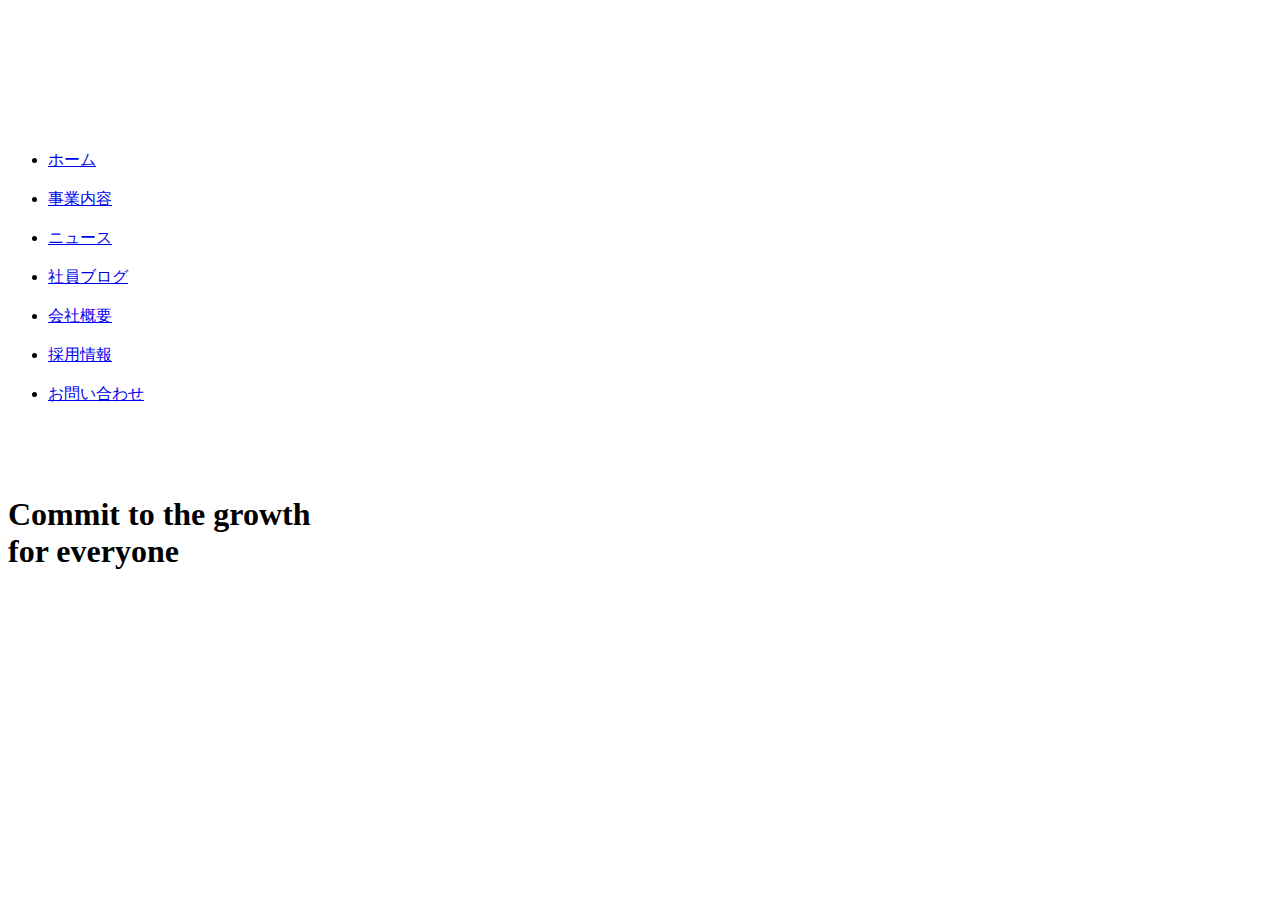
==== html/index.html @ 8442625b "first commit" ====
<!DOCTYPE html>
<html lang="ja">
<head>
  <meta charset="UTF-8">
  <meta http-equiv="X-UA-Compatible" content="IE=edge">
  <meta name="viewport" content="width=device-width, initial-scale=1.0">
  <link rel="stylesheet" href="css/style.css" />
  <link rel="stylesheet" href="css/style.css" />
  <script src="js/main.js"></script>
  <title> index.html</title>

</head>
<body>
  <main>

  <header>
<h1 class="header-logo">
  <a href="index.html">
    <img src="img/logo.png" width="200px" height="auto" alt="">
  </a>
</h1>
    <nav class="header-nav">
        <ul class="header-nav-list">
            <li class="header-nav-item"><a href="index.html">ホーム</a></li>
            <li class="header-nav-item"><a href="service.html">事業内容</a></li>
            <li class="header-nav-item"><a href="news.html">ニュース</a></li>
            <li class="header-nav-item"><a href="blog.html">社員ブログ</a></li>
            <li class="header-nav-item"><a href="company.html">会社概要</a></li>
            <li class="header-nav-item"><a href="recruit.html">採用情報</a></li>
            <li class="header-nav-item"><a href="contact.html">お問い合わせ</a></li>
          </ul>
      </nav>
</header>

<div class="firstview">
  <div class="firstview__eyecatch"><img src="img/mv.jpg" alt=""></div>
  <div class="firstview__content">
    <h1 class="firstview__content-eyecatch">
      Commit to the <span class="change__clr">growth</span><br>for everyone
    </h1>












  </main>

</body>
</html>
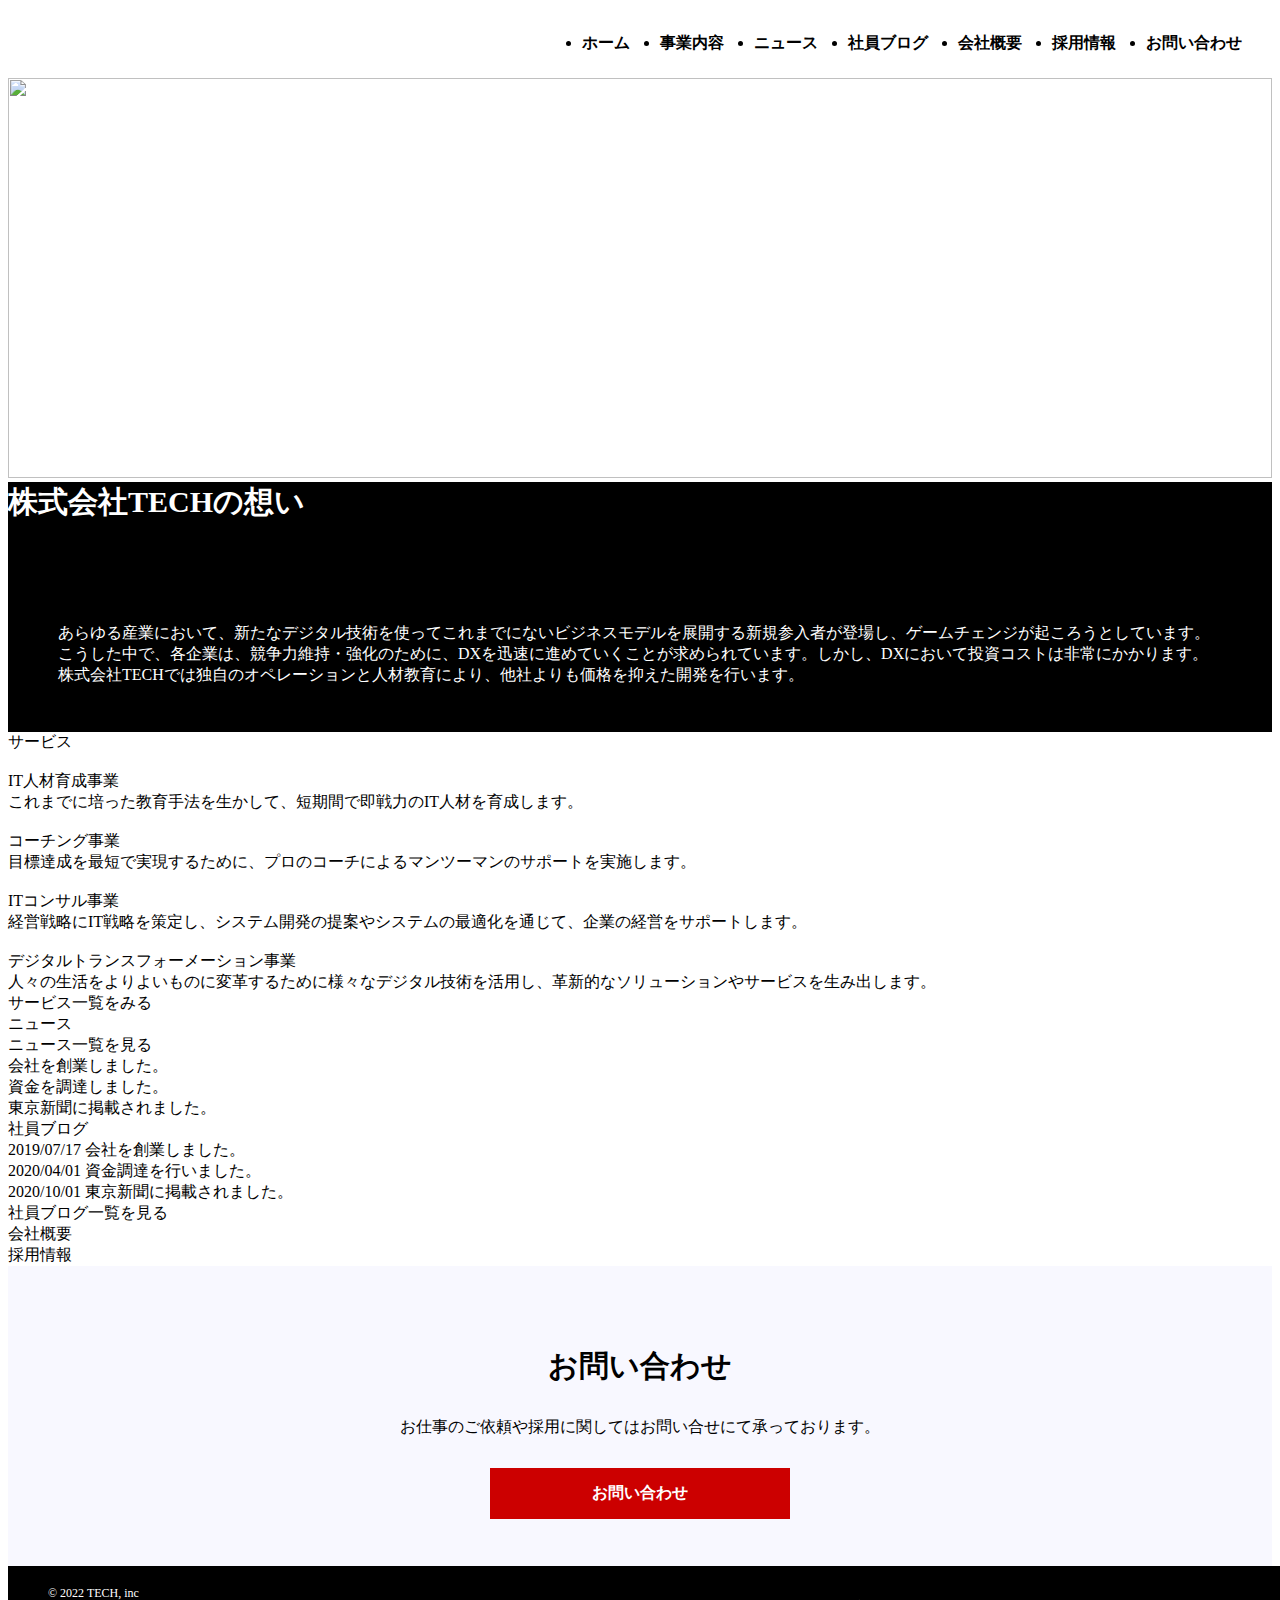
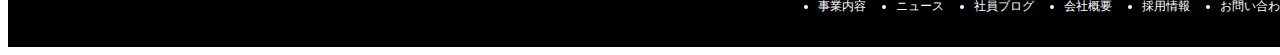
==== commit 3e83e550: "first commit" ====
--- a/html/index.html
+++ b/html/index.html
@@ -4,53 +4,144 @@
   <meta charset="UTF-8">
   <meta http-equiv="X-UA-Compatible" content="IE=edge">
   <meta name="viewport" content="width=device-width, initial-scale=1.0">
-  <link rel="stylesheet" href="css/style.css" />
-  <link rel="stylesheet" href="css/style.css" />
+  <link rel="stylesheet" href="../CSS/index.css" />
+  <link rel="stylesheet" href="../CSS/reset.css" />
   <script src="js/main.js"></script>
   <title> index.html</title>
 
 </head>
 <body>
-  <main>
 
-  <header>
-<h1 class="header-logo">
-  <a href="index.html">
-    <img src="img/logo.png" width="200px" height="auto" alt="">
-  </a>
-</h1>
-    <nav class="header-nav">
-        <ul class="header-nav-list">
-            <li class="header-nav-item"><a href="index.html">ホーム</a></li>
-            <li class="header-nav-item"><a href="service.html">事業内容</a></li>
-            <li class="header-nav-item"><a href="news.html">ニュース</a></li>
-            <li class="header-nav-item"><a href="blog.html">社員ブログ</a></li>
-            <li class="header-nav-item"><a href="company.html">会社概要</a></li>
-            <li class="header-nav-item"><a href="recruit.html">採用情報</a></li>
-            <li class="header-nav-item"><a href="contact.html">お問い合わせ</a></li>
-          </ul>
-      </nav>
-</header>
 
-<div class="firstview">
-  <div class="firstview__eyecatch"><img src="img/mv.jpg" alt=""></div>
-  <div class="firstview__content">
-    <h1 class="firstview__content-eyecatch">
-      Commit to the <span class="change__clr">growth</span><br>for everyone
-    </h1>
+  <header class="header">
+    <div class="header-logo">
+      <a href="index.html">
+        <img src="../img/logo.png" width="70px" height="auto" alt="">
+      </a>
+    </div>
+    <nav class="header-nav">
+      <ul class="header-nav-list">
+        <li class="header-nav-item"><a href="index.html">ホーム</a></li>
+        <li class="header-nav-item"><a href="service.html">事業内容</a></li>
+        <li class="header-nav-item"><a href="news.html">ニュース</a></li>
+        <li class="header-nav-item"><a href="blog.html">社員ブログ</a></li>
+        <li class="header-nav-item"><a href="company.html">会社概要</a></li>
+        <li class="header-nav-item"><a href="recruit.html">採用情報</a></li>
+        <li class="header-nav-item"><a href="contact.html">お問い合わせ</a></li>
+      </ul>
+    </nav>
+  </header>
+<main>
+
+  <div class="firstview">
+    <div class="firstview__eyecatch"><img src="../img/mv.png" alt=""></div>
+    <div class="firstview__content">
+      <h1 class="firstview__content-eyecatch">最新のテクノロジーで社会課題を解決する</h1>
+      <p class="firstview__content-sub-copy">Solving social issues with the latest technology</p>
+    </div>
+  </div>
 
 
 
 
+  <div class="message">
+    <div class="message__content">
+      <div class="message__title">株式会社TECHの想い</div>
+        <div class="message__text">あらゆる産業において、新たなデジタル技術を使ってこれまでにないビジネスモデルを展開する新規参入者が登場し、ゲームチェンジが起ころうとしています。こうした中で、各企業は、競争力維持・強化のために、DXを迅速に進めていくことが求められています。しかし、DXにおいて投資コストは非常にかかります。株式会社TECHでは独自のオペレーションと人材教育により、他社よりも価格を抑えた開発を行います。
+        </div>
+    </div>
+  </div>
+
+
+  <div class="service">サービス</div>
+  <div class="container">
+    <div class="card1">
+      <img src="../img/service1.png" alt="">
+      <div class="service__title1">IT人材育成事業</div>
+      <div class="service__content">
+      これまでに培った教育手法を生かして、短期間で即戦力のIT人材を育成します。
+      </div>
+    </div>
+    <div class="card2">
+      <img src="../img/service2.png" alt="">
+      <div class="service__title1">コーチング事業</div>
+      <div class="service__content">
+      目標達成を最短で実現するために、プロのコーチによるマンツーマンのサポートを実施します。
+      </div>
+    </div>
+    <div class="card3">
+      <img src="../img/service3.png" alt="">
+      <div class="service__title1">ITコンサル事業</div>
+      <div class="service__content">
+      経営戦略にIT戦略を策定し、システム開発の提案やシステムの最適化を通じて、企業の経営をサポートします。
+      </div>
+    </div>
+    <div class="card4">
+      <img src="../img/service4.png" alt="">
+      <div class="service__title1">デジタルトランスフォーメーション事業</div>
+      <div class="service__content">
+      人々の生活をよりよいものに変革するために様々なデジタル技術を活用し、革新的なソリューションやサービスを生み出します。
+      </div>
+    </div>
+    <div class="service__link" alt="">サービス一覧をみる</div>
+  </div>
+
+
+  <div class="news__content">
+    <div class="news__title">ニュース</div>
+    <div class="news__link_btn" alt="">ニュース一覧を見る</div>
+    <div class="news__link1" alt="">会社を創業しました。</div>
+    <div class="news__link2" alt="">資金を調達しました。</div>
+    <div class="news__link3" alt="">東京新聞に掲載されました。</div>
+  </div>
+
+  <div class="blog__content">
+    <div class="blog__title">社員ブログ</div>
+    <div class="blog__link1" alt="">2019/07/17 会社を創業しました。</div>
+    <div class="blog__link2" alt="">2020/04/01 資金調達を行いました。</div>
+    <div class="blog__link3" alt="">2020/10/01 東京新聞に掲載されました。</div>
+    <div class="blog__link_btn" alt="">社員ブログ一覧を見る</div>
+  </div>
+
+
+
+  <div class="company__link" alt="">会社概要</div>
+  <div class="company__link" alt="">採用情報</div>
 
 
 
 
+<div id="contact">
+  <div class="contact__content">
+    <h2 class="contact__ttl">お問い合わせ</h2>
+    <p class="contact__message">お仕事のご依頼や採用に関してはお問い合せにて承っております。</p>
+    <a class="contact__btn" href="#">お問い合わせ</a>
+  </div>
+</div>
 
 
 
 
-  </main>
+</main>
+  <footer class="footer">
+    <div class="footer-inner">
+      <div class="footer-ttl">
+        <a href="index.html">
+          &copy; 2022 TECH, inc
+        </a>
+      </div>
+      <div class="footer-ttl">
+        <ul class="footer-nav-list">
+          <li class="footer-nav-item"><a href="service.html">事業内容</a></li>
+          <li class="footer-nav-item"><a href="news.html">ニュース</a></li>
+          <li class="footer-nav-item"><a href="blog.html">社員ブログ</a></li>
+          <li class="footer-nav-item"><a href="company.html">会社概要</a></li>
+          <li class="footer-nav-item"><a href="recruit.html">採用情報</a></li>
+          <li class="footer-nav-item"><a href="contact.html">お問い合わせ</a></li>
+        </ul>
+      </div>
+    </div>
+  </footer>
 
 </body>
 </html>--- a/CSS/index.css
+++ b/CSS/index.css
@@ -0,0 +1,168 @@
+/*-------index CSS-------------- */
+
+a {
+  text-decoration: none;
+  color: inherit;
+}
+
+.header {
+  display: flex;
+  justify-content: space-between;
+  align-items: center;
+  height: 70px;
+  padding: 0 30px;
+  background-color: #fff;
+  color: #000;
+}
+
+.header-ttl {
+  font-size: 24px;
+  width: 80px;
+}
+
+.header-nav-list {
+  display: flex;
+  font-weight: bold;
+}
+
+.header-nav-item:not(:last-child) {
+  margin-right: 30px;
+}
+/*------------------------------------ */
+
+/*--------------------- firstview--------------------- */
+
+.firstview {
+  position: relative;
+}
+
+.firstview__eyecatch > img {
+  width: 100%;
+  height: 400px;
+  object-fit: cover;
+}
+
+.firstview__content-eyecatch {
+  color: #fff;
+  font-size: 50px;
+  padding: 30, auto;
+  margin: 0, auto;
+}
+
+.firstview__content {
+  position: absolute;
+  top: 200px;
+  left: 10%;
+}
+
+.firstview__content-sub-copy {
+  color: #fff;
+  font-weight: bold;
+  text-align: center;
+  font-size: 20px;
+  padding: 20px 20px;
+}
+
+/*-----------message------------------------- */
+
+.message {
+  width: 100%;
+  height: 250px;
+  background-color: #000;
+  color: #fff;
+  padding: 50px, 50px;
+}
+
+.message__title {
+  font-size: 30px;
+  font-weight: bold;
+  padding: 100px, 100px;
+  margin: 30px, 30px, 30px;
+}
+
+.message__content {
+  margin: 50px, 50px;
+  padding: 50px, 50px;
+}
+
+.message__text {
+  margin: 50px, 50px;
+  padding: 100px 50px 100px 50px;
+}
+
+/*------------------------------------ */
+
+/*------------------------------------ */
+
+/*---------------contact----------------- */
+
+.contact__content {
+  display: block;
+  width: 100%;
+  height: 300px;
+  background-color: #f8f8ff;
+}
+
+.contact__ttl {
+  display: block;
+  text-align: center;
+  padding: 80px 50px 0px 50px;
+  margin: 0 auto;
+  margin-bottom: 30px;
+  font-size: 30px;
+}
+
+.contact__message {
+  display: block;
+  text-align: center;
+  padding: 25px, 50px;
+  margin: 0 auto;
+  margin-bottom: 30px;
+}
+
+.contact__btn {
+  display: block;
+  width: 200px;
+  text-decoration: none;
+  text-align: center;
+  background-color: #cc0000;
+  color: #fff;
+  font-weight: bold;
+  padding: 15px 50px;
+  margin: 0 auto;
+}
+
+/*---------------footer----------------- */
+a {
+  text-decoration: none;
+  color: inherit;
+}
+.footer {
+  width: 100%;
+  background-color: #000;
+  color: #fff;
+  padding: 20px 20px;
+  text-align: center;
+}
+.footer-inner {
+  display: flex;
+  justify-content: space-between;
+  padding: 0 20px;
+}
+.footer-ttl {
+  font-size: 12px;
+  text-align: center;
+}
+
+.footer-nav-list {
+  display: flex;
+  width: 100%;
+  justify-content: center;
+  padding: 20px, 20px;
+  font-size: 12px;
+}
+
+.footer-nav-item:not(:last-child) {
+  margin-right: 30px;
+}
+/*------------------------------------ */
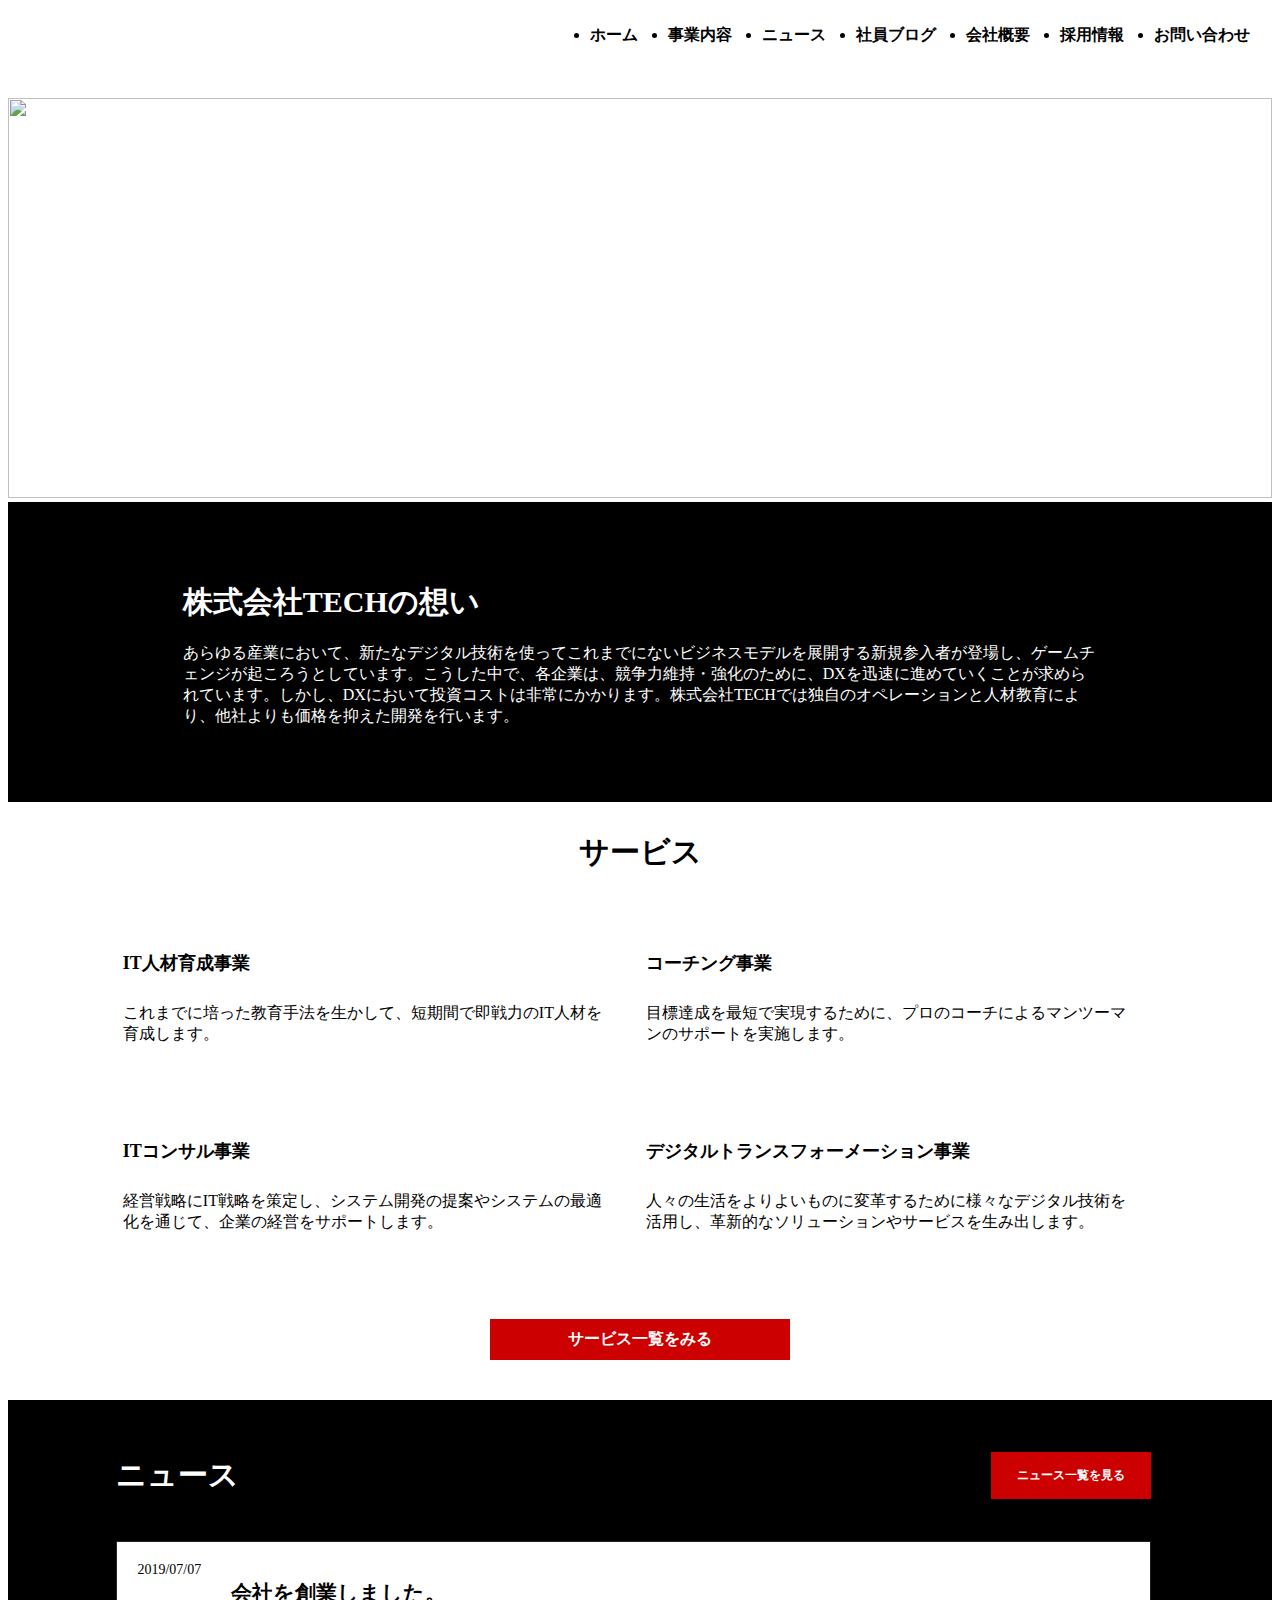
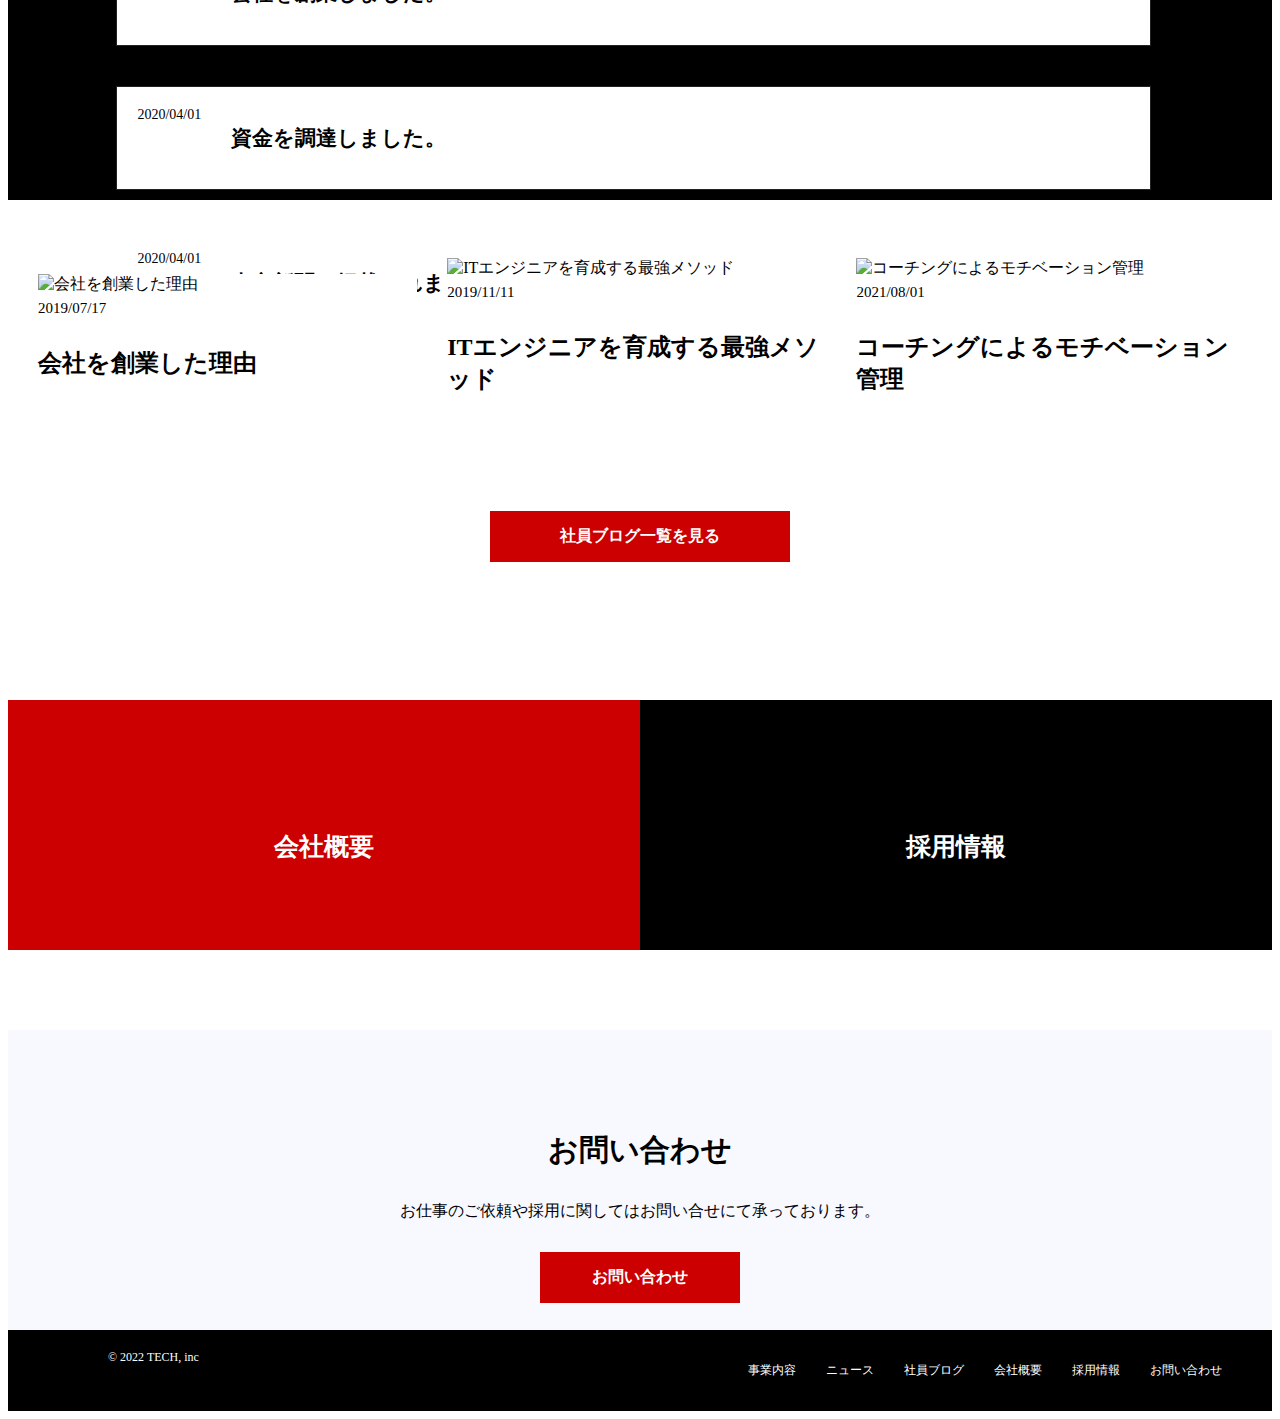
==== commit 4fea0ac0: "firstcommit" ====
--- a/html/index.html
+++ b/html/index.html
@@ -2,7 +2,6 @@
 <html lang="ja">
 <head>
   <meta charset="UTF-8">
-  <meta http-equiv="X-UA-Compatible" content="IE=edge">
   <meta name="viewport" content="width=device-width, initial-scale=1.0">
   <link rel="stylesheet" href="../CSS/index.css" />
   <link rel="stylesheet" href="../CSS/reset.css" />
@@ -30,6 +29,23 @@
         <li class="header-nav-item"><a href="contact.html">お問い合わせ</a></li>
       </ul>
     </nav>
+    <div class="menu" id="menu">
+      <span class="menu__line--top"></span>
+      <span class="menu__line--middle"></span>
+      <span class="menu__line--bottom"></span>
+    </div>
+    <nav class="drawer_nav" id="drawer_nav">
+      <ul>
+        <li class="drawer_nav_item"><a href="index.html">ホーム</a></li>
+        <li class="drawer_nav_item"><a href="service.html">事業内容</a></li>
+        <li class="drawer_nav_item"><a href="news.html">ニュース</a></li>
+        <li class="drawer_nav_item"><a href="blog.html">社員ブログ</a></li>
+        <li class="drawer_nav_item"><a href="company.html">会社概要</a></li>
+        <li class="drawer_nav_item"><a href="recruit.html">採用情報</a></li>
+        <li class="drawer_nav_item"><a href="recruit.html">採用情報</a></li>
+        <li class="drawer_nav_item"><a href="contact.html">お問い合わせ</a></li>
+      </ul>
+    </nav>
   </header>
 <main>
 
@@ -45,88 +61,153 @@
 
 
   <div class="message">
-    <div class="message__content">
-      <div class="message__title">株式会社TECHの想い</div>
-        <div class="message__text">あらゆる産業において、新たなデジタル技術を使ってこれまでにないビジネスモデルを展開する新規参入者が登場し、ゲームチェンジが起ころうとしています。こうした中で、各企業は、競争力維持・強化のために、DXを迅速に進めていくことが求められています。しかし、DXにおいて投資コストは非常にかかります。株式会社TECHでは独自のオペレーションと人材教育により、他社よりも価格を抑えた開発を行います。
-        </div>
-    </div>
-  </div>
-
-
-  <div class="service">サービス</div>
-  <div class="container">
-    <div class="card1">
-      <img src="../img/service1.png" alt="">
-      <div class="service__title1">IT人材育成事業</div>
-      <div class="service__content">
-      これまでに培った教育手法を生かして、短期間で即戦力のIT人材を育成します。
-      </div>
-    </div>
-    <div class="card2">
-      <img src="../img/service2.png" alt="">
-      <div class="service__title1">コーチング事業</div>
-      <div class="service__content">
-      目標達成を最短で実現するために、プロのコーチによるマンツーマンのサポートを実施します。
-      </div>
-    </div>
-    <div class="card3">
-      <img src="../img/service3.png" alt="">
-      <div class="service__title1">ITコンサル事業</div>
-      <div class="service__content">
-      経営戦略にIT戦略を策定し、システム開発の提案やシステムの最適化を通じて、企業の経営をサポートします。
-      </div>
-    </div>
-    <div class="card4">
-      <img src="../img/service4.png" alt="">
-      <div class="service__title1">デジタルトランスフォーメーション事業</div>
-      <div class="service__content">
-      人々の生活をよりよいものに変革するために様々なデジタル技術を活用し、革新的なソリューションやサービスを生み出します。
-      </div>
-    </div>
-    <div class="service__link" alt="">サービス一覧をみる</div>
-  </div>
-
-
-  <div class="news__content">
-    <div class="news__title">ニュース</div>
-    <div class="news__link_btn" alt="">ニュース一覧を見る</div>
-    <div class="news__link1" alt="">会社を創業しました。</div>
-    <div class="news__link2" alt="">資金を調達しました。</div>
-    <div class="news__link3" alt="">東京新聞に掲載されました。</div>
-  </div>
-
-  <div class="blog__content">
-    <div class="blog__title">社員ブログ</div>
-    <div class="blog__link1" alt="">2019/07/17 会社を創業しました。</div>
-    <div class="blog__link2" alt="">2020/04/01 資金調達を行いました。</div>
-    <div class="blog__link3" alt="">2020/10/01 東京新聞に掲載されました。</div>
-    <div class="blog__link_btn" alt="">社員ブログ一覧を見る</div>
-  </div>
-
-
-
-  <div class="company__link" alt="">会社概要</div>
-  <div class="company__link" alt="">採用情報</div>
-
-
-
-
-<div id="contact">
-  <div class="contact__content">
-    <h2 class="contact__ttl">お問い合わせ</h2>
-    <p class="contact__message">お仕事のご依頼や採用に関してはお問い合せにて承っております。</p>
-    <a class="contact__btn" href="#">お問い合わせ</a>
-  </div>
-</div>
-
-
-
-
+    <div class="message_content">
+      <h2 class="message_ttl">株式会社TECHの想い</h2>
+        <p class="message_text">あらゆる産業において、新たなデジタル技術を使ってこれまでにないビジネスモデルを展開する新規参入者が登場し、ゲームチェンジが起ころうとしています。こうした中で、各企業は、競争力維持・強化のために、DXを迅速に進めていくことが求められています。しかし、DXにおいて投資コストは非常にかかります。株式会社TECHでは独自のオペレーションと人材教育により、他社よりも価格を抑えた開発を行います。
+        </p>
+    </div>
+  </div>
+
+
+    <div class="top_service wrap ptb-m">
+      <h2 class="top_service_ttl  ttl">サービス</h2>
+      <div class="top_service_inner">
+        <div class="service_content_wrap">
+          <section class="service_content">
+            <img src="../img/service1.png" alt="">
+            <div class="service_detail">
+              <h3 class="service_item_ttl">IT人材育成事業</h3>
+              <p class="service_text">これまでに培った教育手法を生かして、短期間で即戦力のIT人材を育成します。</p>
+            </div>
+          </section>
+          <section class="service_content">
+            <img src="../img/service2.png" alt="">
+            <div class="service_detail">
+              <h3 class="service_item_ttl">コーチング事業</h3>
+              <p class="service_text">目標達成を最短で実現するために、プロのコーチによるマンツーマンのサポートを実施します。</p>
+            </div>
+          </section>
+          <section class="service_content">
+            <img src="../img/service3.png" alt="">
+            <div class="service_detail">
+              <h3 class="service_item_ttl">ITコンサル事業</h3>
+              <p class="service_text">経営戦略にIT戦略を策定し、システム開発の提案やシステムの最適化を通じて、企業の経営をサポートします。</p>
+            </div>
+          </section>
+          <section class="service_content">
+            <img src="../img/service4.png" alt="">
+            <div class="service_detail">
+              <h3 class="service_item_ttl">デジタルトランスフォーメーション事業</h3>
+              <p class="service_text">人々の生活をよりよいものに変革するために様々なデジタル技術を活用し、革新的なソリューションやサービスを生み出します。</p>
+            </div>
+          </section>
+      </div>
+    </div>
+        <div class="service_link_btn" alt="">サービス一覧をみる</div>
+    </div>
+
+
+
+
+
+  <div class="top_news_content">
+    <div class="top_news_inner_wrap">
+      <div class="top_news_head">
+        <h2 class="top_news_head_ttl">ニュース</h2>
+        <a href="news.html" class="top_news_head_btn">ニュース一覧を見る</a>
+      </div>
+      <article class="news_item">
+        <a href="#" class="news_link">
+          <span class="news_date">2019/07/07</span>
+          <h2 class="news_ttl">会社を創業しました。</h2>
+        </a>
+      </article>
+      <article class="news_item">
+        <a href="#" class="news_link">
+          <span class="news_date">2020/04/01</span>
+          <h2 class="news_ttl">資金を調達しました。</h2>
+        </a>
+      </article>
+      <article class="news_item">
+        <a href="#" class="news_link">
+          <span class="news_date">2020/04/01</span>
+          <h2 class="news_ttl">東京新聞に掲載されました。</h2>
+        </a>
+      </article>
+    </div>
+  </div>
+
+
+
+
+
+  <div id="blog">
+    <div class="blog_list">
+      <article class="blog_item">
+        <a class="blog-wrap__item" href="">
+          <img src="../img/blog.png" alt="会社を創業した理由">
+        </a>
+        <p class="blog_date">2019/07/17</p>
+        <h2 class="blog_ttl">
+          <a href="#">会社を創業した理由</a>
+        </h2>
+      </article>
+
+      <article class="blog_item">
+        <a class="blog-wrap__item" href="">
+          <img src="../img/blog.png" alt="ITエンジニアを育成する最強メソッド">
+        </a>
+        <p class="blog_date">2019/11/11</p>
+        <h2 class="blog_ttl">
+          <a href="#">ITエンジニアを育成する最強メソッド</a>
+        </h2>
+      </article>
+
+      <article class="blog_item">
+        <a class="blog-wrap__item" href="">
+          <img src="../img/blog.png" alt="コーチングによるモチベーション管理">
+        </a>
+        <p class="blog_date">2021/08/01</p>
+        <h2 class="blog_ttl">
+          <a href="#">コーチングによるモチベーション管理</a>
+        </h2>
+      </article>
+      <a class="blog_link__btn" href="#">社員ブログ一覧を見る</a>
+      </div>
+    </div>
+
+
+  <div id="recruit">
+    <div class="flex__item">
+      <a class="recruit__item recruit__item--first" href="">
+        <h2 class="company__item-ttl">会社概要</h2>
+      </a>
+      <a class="recruit__item recruit__item--second" href="">
+        <h2 class="recruit__item-ttl">採用情報</h2>
+      </a>
+    </div>
+  </div>
 </main>
+
+
+
+
+
+  <div id="contact">
+    <div class="contact__content">
+      <h2 class="contact__ttl">お問い合わせ</h2>
+      <p class="contact__message">お仕事のご依頼や採用に関してはお問い合せにて承っております。</p>
+      <a class="contact__btn" href="#">お問い合わせ</a>
+    </div>
+  </div>
+
+
+
+
   <footer class="footer">
     <div class="footer-inner">
       <div class="footer-ttl">
-        <a href="index.html">
+        <a class="copy" href="index.html">
           &copy; 2022 TECH, inc
         </a>
       </div>
@@ -144,4 +225,5 @@
   </footer>
 
 </body>
-</html>+</html>
+
--- a/CSS/index.css
+++ b/CSS/index.css
@@ -1,34 +1,68 @@
 /*-------index CSS-------------- */
+* {
+  box-sizing: border-box;
+}
 
 a {
   text-decoration: none;
-  color: inherit;
-}
+  color: #000;
+}
+
+.drawer_nav {
+  display: none;
+}
+
+.menu {
+  display: none;
+}
+
+/*------------header------------ */
 
 .header {
   display: flex;
   justify-content: space-between;
   align-items: center;
+  width: 100%;
   height: 70px;
-  padding: 0 30px;
+  padding: 0, 30px;
   background-color: #fff;
   color: #000;
-}
-
+  position: fixed; /* ウィンドウを基準に画面に固定 */
+  top: 0; /* 上下の固定位置を上から0pxにする */
+  left: 0; /* 左右の固定位置を左から0pxにする */
+  z-index: 10;
+}
+
+main {
+  padding-top: 90px; /* ヘッダーの後ろに要素が隠れないようにするため */
+}
+.header-logo {
+  padding: 20px 30px;
+}
 .header-ttl {
   font-size: 24px;
   width: 80px;
 }
 
+.header_nav {
+  display: block;
+}
+
 .header-nav-list {
   display: flex;
-  font-weight: bold;
+  justify-content: space-between;
+  padding-right: 30px;
+  font-weight: bold;
+  z-index: 10;
 }
 
 .header-nav-item:not(:last-child) {
   margin-right: 30px;
 }
-/*------------------------------------ */
+^ .flex__item {
+  display: flex;
+  justify-content: space-between;
+}
 
 /*--------------------- firstview--------------------- */
 
@@ -45,7 +79,7 @@
 .firstview__content-eyecatch {
   color: #fff;
   font-size: 50px;
-  padding: 30, auto;
+  padding: 20, auto;
   margin: 0, auto;
 }
 
@@ -66,33 +100,263 @@
 /*-----------message------------------------- */
 
 .message {
-  width: 100%;
+  height: 300px;
+  background-color: #000;
+  color: #fff;
+  padding: 80px, 0px;
+  margin: 80px, 0;
+}
+
+.message_content {
+  display: block;
+  width: 85%;
+  margin: 0 auto;
+  padding: 80px;
+}
+
+.message_ttl {
+  font-size: 30px;
+  font-weight: bold;
+  margin: 0;
+  padding: 0;
+}
+
+.message_text {
+  margin-top: 20px;
+}
+
+/*--------------service------------------ */
+
+.top_service wrap ptb-m {
+  width: 85%;
+  margin: 0 auto;
+  padding: 80px 0;
+  display: block;
+  align-items: center;
+}
+.top_service_ttl {
+  text-align: center;
+  font-size: 30px;
+  font-weight: bold;
+  padding: 10px;
+  margin: 20px;
+}
+
+.top_service_inner {
+  width: 85%;
+  margin: 0 auto;
+  align-items: center;
+}
+
+.service_content_wrap {
+  display: flex;
+  flex-wrap: wrap;
+  align-items: center;
+}
+
+.service_content {
+  display: flex;
+  flex-wrap: wrap;
+  align-items: center;
+  width: 45%;
+  height: auto;
+  margin: 0 auto;
+  margin: 20px 20px;
+}
+
+.service_content_wrap img {
+  width: 100%;
+}
+
+.service_detail {
+  display: inline-block;
+  margin-top: 10px;
+}
+
+.service_item_ttl {
+  font-size: 18px;
+  font-weight: bold;
+  padding: 10px, 0;
+}
+
+.service_text {
+  padding: 10px 0;
+}
+
+.service_link_btn {
+  display: block;
+  width: 300px;
+  text-align: center;
+  font-weight: bold;
+  margin: 0 auto;
+  padding: 10px;
+  background-color: #cc0000;
+  color: #fff;
+  margin-top: 40px;
+  margin-bottom: 40px;
+}
+
+/*--------------news------------------ */
+
+.top_news_content {
+  display: block;
+  text-decoration: none;
+  background-color: #000;
+  padding: 30px 0 30px;
+  width: 100%;
+  height: 400px;
+}
+
+.top_news_inner_wrap {
+  width: 85%;
+  margin: 0, auto;
+  margin-left: 7%;
+}
+
+.top_news_head {
+  display: flex;
+  justify-content: space-between;
+  align-items: center;
+}
+
+.top_news_head_ttl {
+  font-size: 30px;
+  font-weight: bold;
+  color: #fff;
+  margin-left: 20px;
+}
+
+.top_news_head_btn {
+  width: 160px;
+  text-align: center;
+  background-color: #cc0000;
+  color: #fff;
+  font-weight: bold;
+  font-size: 12px;
+  padding: 15px;
+  margin-right: 20px;
+}
+
+.news_link {
+  display: flex;
+  border: 1px solid #222;
+  padding: 20px;
+  font-size: 14px;
+  background: #fff;
+}
+
+.news_item {
+  display: block;
+  padding: 20px;
+  margin: 0, auto;
+}
+.news_date {
+  margin-right: 30px;
+}
+.news_ttl {
+  display: block;
+  font-weight: bold;
+}
+
+/*-------------blog list------------------ */
+
+.blog_list {
+  display: flex;
+  flex-wrap: wrap;
+  align-items: center;
+  padding: 20px 0;
+  background-color: #fff;
+  height: 400px;
+}
+
+.blog_item {
+  width: 30%;
+  margin-top: 20px;
+  margin-left: 30px;
+  background: #fff;
+}
+
+.blog-wrap__item img {
+  width: 100%;
+  height: auto;
+}
+
+.blog_date {
+  font-size: 15px;
+  margin-top: 5px;
+  display: block;
+}
+
+.blog_ttl {
+  padding: 10px 0;
+  margin-left: 0;
+}
+
+.blog_link__btn {
+  display: block;
+  width: 300px;
+  text-align: center;
+  font-weight: bold;
+  background-color: #cc0000;
+  color: #fff;
+  padding: 15px 50px;
+  margin: 0 auto;
+  margin-top: 50px;
+}
+
+/*---------------------recruit--------------------- */
+
+#recruit {
+  margin-top: 100px;
+  margin-bottom: 80px;
+}
+
+.flex__item {
+  display: flex;
+  justify-content: space-between;
+}
+
+.recruit__item {
+  width: 50%;
   height: 250px;
-  background-color: #000;
-  color: #fff;
-  padding: 50px, 50px;
-}
-
-.message__title {
-  font-size: 30px;
-  font-weight: bold;
-  padding: 100px, 100px;
-  margin: 30px, 30px, 30px;
-}
-
-.message__content {
-  margin: 50px, 50px;
-  padding: 50px, 50px;
-}
-
-.message__text {
-  margin: 50px, 50px;
-  padding: 100px 50px 100px 50px;
-}
-
-/*------------------------------------ */
-
-/*------------------------------------ */
+  display: block;
+  align-items: center;
+  position: relative;
+  transition: 0.4s;
+}
+
+.recruit__item:hover {
+  filter: grayscale(1);
+  transition: 0.4s;
+}
+
+.recruit__item--first {
+  background: #cc0000;
+  background-size: cover;
+}
+
+.recruit__item--second {
+  background: #000;
+  background-size: cover;
+}
+
+.company__item-ttl {
+  position: absolute;
+  top: 50%;
+  left: 50%;
+  transform: translate(-50%, -50%);
+  color: #fff;
+  font-size: 25px;
+}
+
+.recruit__item-ttl {
+  position: absolute;
+  top: 50%;
+  left: 50%;
+  transform: translate(-50%, -50%);
+  color: #fff;
+  font-size: 25px;
+}
 
 /*---------------contact----------------- */
 
@@ -101,12 +365,13 @@
   width: 100%;
   height: 300px;
   background-color: #f8f8ff;
+  padding: 50px 0;
 }
 
 .contact__ttl {
   display: block;
   text-align: center;
-  padding: 80px 50px 0px 50px;
+  padding: 50px 50px 0px 50px;
   margin: 0 auto;
   margin-bottom: 30px;
   font-size: 30px;
@@ -141,13 +406,12 @@
   width: 100%;
   background-color: #000;
   color: #fff;
-  padding: 20px 20px;
+  padding: 20px 0;
   text-align: center;
 }
 .footer-inner {
   display: flex;
   justify-content: space-between;
-  padding: 0 20px;
 }
 .footer-ttl {
   font-size: 12px;
@@ -158,11 +422,121 @@
   display: flex;
   width: 100%;
   justify-content: center;
-  padding: 20px, 20px;
+  padding: 20px, 0px;
   font-size: 12px;
+  list-style: none;
+  margin-right: 100px;
 }
 
 .footer-nav-item:not(:last-child) {
   margin-right: 30px;
 }
-/*------------------------------------ */
+
+.copy {
+  margin-left: 100px;
+}
+/*------------------responsive------------------ */
+
+@media screen and (max-width: 768px) {
+  .header_nav .wrap {
+    width: 85%;
+  }
+
+  .wrap-s {
+    width: 90%;
+  }
+
+  .header-nav {
+    display: none;
+  }
+
+  .menu {
+    display: inline-block;
+    width: 36px;
+    height: 32px;
+    cursor: pointer;
+    position: relative;
+    z-index: 10;
+  }
+
+  .menu-line-top,
+  .menu-line-middle,
+  .menu-line-bottom {
+    display: inline-block;
+    width: 100%;
+    height: 4px;
+    background-color: #000;
+    position: absolute;
+    transition: 0.5s;
+  }
+
+  .menu-line-top {
+    top: 0;
+  }
+
+  .menu-line-middle {
+    top: 14px;
+  }
+
+  .menu-line-bottom {
+    bottom: 0;
+  }
+
+  .menu.open span:nth-of-type(1) {
+    top: 14px;
+    transform: rotate(45deg);
+  }
+
+  .menu.open span:nth-of-type(2) {
+    opacity: 0;
+  }
+
+  .menu.open span:nth-of-type(3) {
+    top: 14px;
+    transform: rotate(-45deg);
+  }
+
+  .header_nav {
+    display: none;
+  }
+
+  .drawer-nav {
+    display: block;
+    position: absolute;
+    height: 100vh;
+    width: 100%;
+    top: 0;
+    left: -100%;
+    background: #fff;
+    transition: 0.7s;
+  }
+
+  .drawer-nav-list {
+    padding-top: 80px;
+    text-align: center;
+  }
+
+  .drawer-nav-item {
+    margin-top: 40px;
+    color: #0033cc;
+    font-size: 18px;
+  }
+
+  .in {
+    transform: translateX(100%);
+  }
+
+  .footer-copyright {
+    margin: 0 auto;
+  }
+
+  .footer-nav-item {
+    text-align: center;
+    margin-top: 10px;
+    width: 100%;
+  }
+
+  .footer-nav-item:after {
+    display: none;
+  }
+}
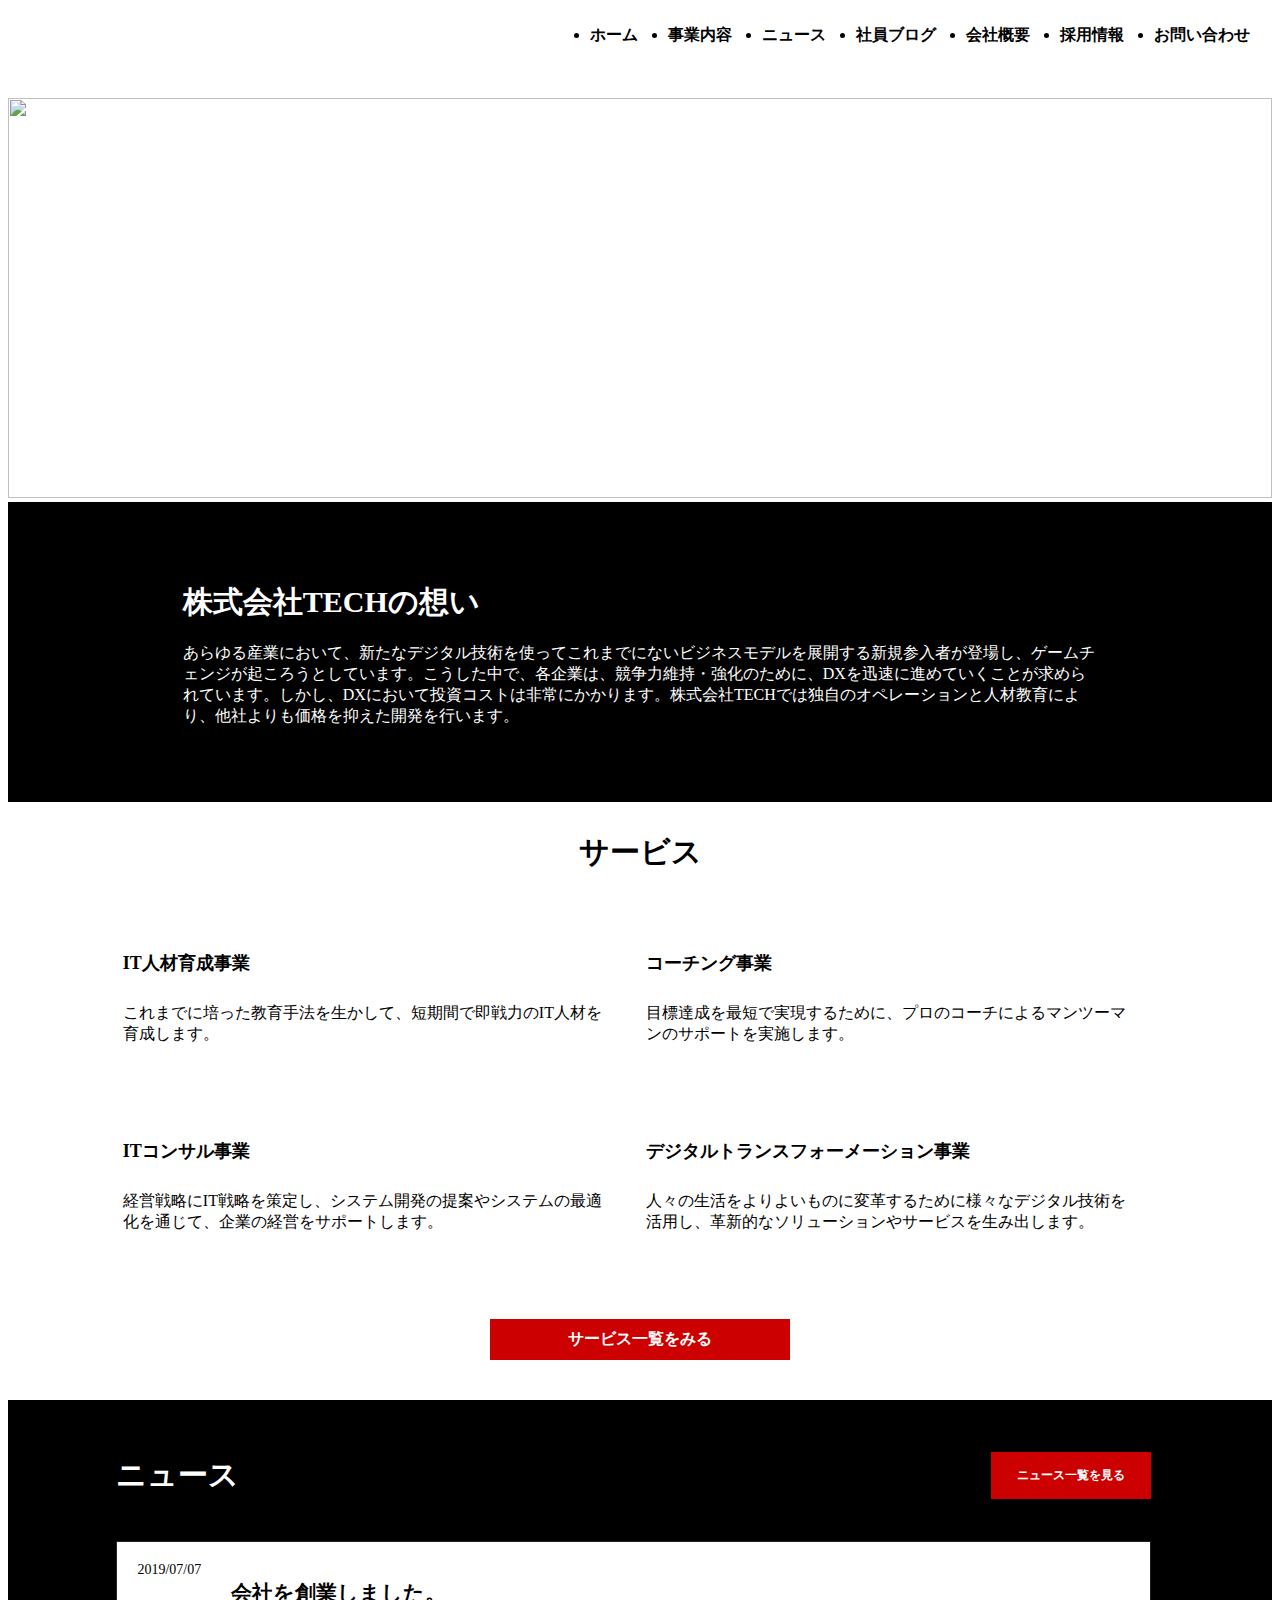
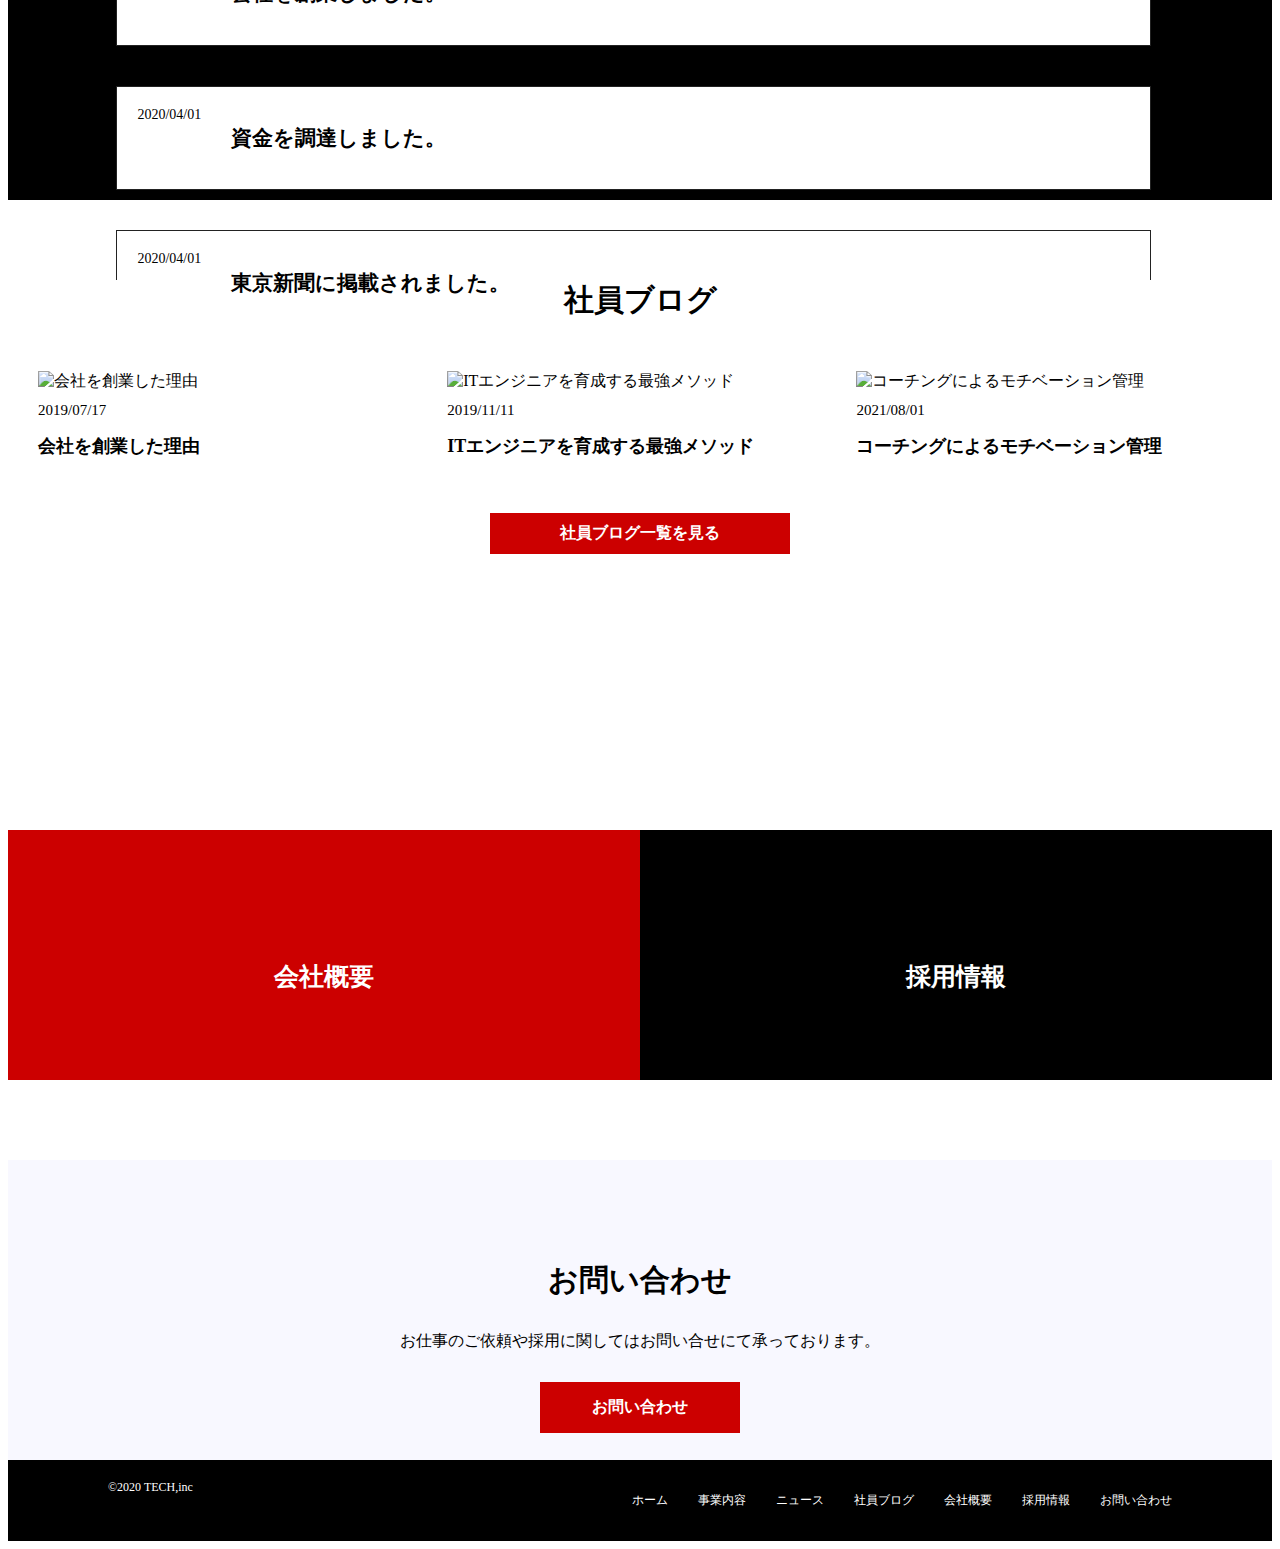
==== commit 5a292ed0: "firstcommit" ====
--- a/html/index.html
+++ b/html/index.html
@@ -5,9 +5,7 @@
   <meta name="viewport" content="width=device-width, initial-scale=1.0">
   <link rel="stylesheet" href="../CSS/index.css" />
   <link rel="stylesheet" href="../CSS/reset.css" />
-  <script src="js/main.js"></script>
   <title> index.html</title>
-
 </head>
 <body>
 
@@ -70,8 +68,9 @@
 
 
     <div class="top_service wrap ptb-m">
-      <h2 class="top_service_ttl  ttl">サービス</h2>
+      <h2 class="top_service_ttl">サービス</h2>
       <div class="top_service_inner">
+
         <div class="service_content_wrap">
           <section class="service_content">
             <img src="../img/service1.png" alt="">
@@ -102,6 +101,7 @@
             </div>
           </section>
       </div>
+
     </div>
         <div class="service_link_btn" alt="">サービス一覧をみる</div>
     </div>
@@ -143,38 +143,40 @@
 
   <div id="blog">
     <div class="blog_list">
-      <article class="blog_item">
-        <a class="blog-wrap__item" href="">
-          <img src="../img/blog.png" alt="会社を創業した理由">
-        </a>
-        <p class="blog_date">2019/07/17</p>
-        <h2 class="blog_ttl">
-          <a href="#">会社を創業した理由</a>
-        </h2>
-      </article>
-
-      <article class="blog_item">
-        <a class="blog-wrap__item" href="">
-          <img src="../img/blog.png" alt="ITエンジニアを育成する最強メソッド">
-        </a>
-        <p class="blog_date">2019/11/11</p>
-        <h2 class="blog_ttl">
-          <a href="#">ITエンジニアを育成する最強メソッド</a>
-        </h2>
-      </article>
-
-      <article class="blog_item">
-        <a class="blog-wrap__item" href="">
-          <img src="../img/blog.png" alt="コーチングによるモチベーション管理">
-        </a>
-        <p class="blog_date">2021/08/01</p>
-        <h2 class="blog_ttl">
-          <a href="#">コーチングによるモチベーション管理</a>
-        </h2>
-      </article>
+      <h2 class="blog_head_ttl">社員ブログ</h2>
+      <div class="blog_inner">
+        
+        <article class="blog_item">
+          <a class="blog-wrap__item" href="blog.html">
+            <img src="../img/blog.png" alt="会社を創業した理由">
+          </a>
+          <p class="blog_date">2019/07/17</p>
+          <h2 class="blog_ttl">
+            <a href="blog.html">会社を創業した理由</a>
+          </h2>
+        </article>
+        <article class="blog_item">
+          <a class="blog-wrap__item" href="blog.html">
+            <img src="../img/blog.png" alt="ITエンジニアを育成する最強メソッド">
+          </a>
+          <p class="blog_date">2019/11/11</p>
+          <h2 class="blog_ttl">
+            <a href="blog.html">ITエンジニアを育成する最強メソッド</a>
+          </h2>
+        </article>
+        <article class="blog_item">
+          <a class="blog-wrap__item" href="blog.html">
+            <img src="../img/blog.png" alt="コーチングによるモチベーション管理">
+          </a>
+          <p class="blog_date">2021/08/01</p>
+          <h2 class="blog_ttl">
+            <a href="blog.html">コーチングによるモチベーション管理</a>
+          </h2>
+        </article>
+      </div>
       <a class="blog_link__btn" href="#">社員ブログ一覧を見る</a>
-      </div>
-    </div>
+    </div>
+  </div>
 
 
   <div id="recruit">
@@ -206,13 +208,14 @@
 
   <footer class="footer">
     <div class="footer-inner">
-      <div class="footer-ttl">
+      <div class="footer-copyright">
         <a class="copy" href="index.html">
-          &copy; 2022 TECH, inc
-        </a>
-      </div>
-      <div class="footer-ttl">
+          &copy;2020 TECH,inc
+        </a>
+      </div>
+      <nav class="footer-nav">
         <ul class="footer-nav-list">
+          <li class="footer-nav-item"><a href="index.html">ホーム</a></li>
           <li class="footer-nav-item"><a href="service.html">事業内容</a></li>
           <li class="footer-nav-item"><a href="news.html">ニュース</a></li>
           <li class="footer-nav-item"><a href="blog.html">社員ブログ</a></li>
@@ -220,10 +223,10 @@
           <li class="footer-nav-item"><a href="recruit.html">採用情報</a></li>
           <li class="footer-nav-item"><a href="contact.html">お問い合わせ</a></li>
         </ul>
-      </div>
+      </nav>
     </div>
   </footer>
-
+  <script src="../js/main.js"></script>
 </body>
 </html>
 
--- a/CSS/index.css
+++ b/CSS/index.css
@@ -2,20 +2,20 @@
 * {
   box-sizing: border-box;
 }
-
 a {
   text-decoration: none;
   color: #000;
 }
 
+p {
+  display: block;
+}
 .drawer_nav {
   display: none;
 }
-
 .menu {
   display: none;
 }
-
 /*------------header------------ */
 
 .header {
@@ -24,7 +24,7 @@
   align-items: center;
   width: 100%;
   height: 70px;
-  padding: 0, 30px;
+  padding: 0px, 0px;
   background-color: #fff;
   color: #000;
   position: fixed; /* ウィンドウを基準に画面に固定 */
@@ -43,11 +43,9 @@
   font-size: 24px;
   width: 80px;
 }
-
 .header_nav {
   display: block;
 }
-
 .header-nav-list {
   display: flex;
   justify-content: space-between;
@@ -59,7 +57,7 @@
 .header-nav-item:not(:last-child) {
   margin-right: 30px;
 }
-^ .flex__item {
+.flex__item {
   display: flex;
   justify-content: space-between;
 }
@@ -68,19 +66,6 @@
 
 .firstview {
   position: relative;
-}
-
-.firstview__eyecatch > img {
-  width: 100%;
-  height: 400px;
-  object-fit: cover;
-}
-
-.firstview__content-eyecatch {
-  color: #fff;
-  font-size: 50px;
-  padding: 20, auto;
-  margin: 0, auto;
 }
 
 .firstview__content {
@@ -89,6 +74,19 @@
   left: 10%;
 }
 
+.firstview__eyecatch > img {
+  width: 100%;
+  height: 400px;
+  object-fit: cover;
+}
+
+.firstview__content-eyecatch {
+  color: #fff;
+  font-size: 50px;
+  padding: 20, auto;
+  margin: 0, auto;
+}
+
 .firstview__content-sub-copy {
   color: #fff;
   font-weight: bold;
@@ -258,22 +256,39 @@
   font-weight: bold;
 }
 
-/*-------------blog list------------------ */
+/*-------------blog------------------ */
+
+.blog_head_ttl {
+  display: block;
+  text-align: center;
+  font-size: 30px;
+  color: #000;
+  margin: 50px, auto;
+  margin-top: 80px;
+  margin-bottom: 30px;
+}
 
 .blog_list {
+  display: block;
+  width: 100%;
+  align-items: center;
+  background-color: #fff;
+  height: 500px;
+}
+
+.blog_inner {
   display: flex;
   flex-wrap: wrap;
-  align-items: center;
-  padding: 20px 0;
-  background-color: #fff;
-  height: 400px;
 }
 
 .blog_item {
   width: 30%;
   margin-top: 20px;
   margin-left: 30px;
-  background: #fff;
+}
+
+.blog-wrap__item {
+  display: inline-block;
 }
 
 .blog-wrap__item img {
@@ -282,14 +297,17 @@
 }
 
 .blog_date {
+  display: flex;
   font-size: 15px;
-  margin-top: 5px;
-  display: block;
+  margin-top: 10px;
+  margin-bottom: 10px;
 }
 
 .blog_ttl {
-  padding: 10px 0;
-  margin-left: 0;
+  display: block;
+  font-size: 18px;
+  font-weight: bold;
+  padding: 20px, 0;
 }
 
 .blog_link__btn {
@@ -299,15 +317,15 @@
   font-weight: bold;
   background-color: #cc0000;
   color: #fff;
-  padding: 15px 50px;
-  margin: 0 auto;
+  padding: 10px;
+  margin: 0 auto;
+  margin-top: 40px;
+}
+
+/*---------------------recruit--------------------- */
+
+#recruit {
   margin-top: 50px;
-}
-
-/*---------------------recruit--------------------- */
-
-#recruit {
-  margin-top: 100px;
   margin-bottom: 80px;
 }
 
@@ -413,15 +431,18 @@
   display: flex;
   justify-content: space-between;
 }
-.footer-ttl {
+.footer-copyright {
   font-size: 12px;
   text-align: center;
 }
 
+.footer-nav {
+  display: block;
+}
 .footer-nav-list {
   display: flex;
-  width: 100%;
-  justify-content: center;
+  flex-wrap: wrap;
+  width: 100%;
   padding: 20px, 0px;
   font-size: 12px;
   list-style: none;
@@ -435,19 +456,22 @@
 .copy {
   margin-left: 100px;
 }
-/*------------------responsive------------------ */
+
+/*------------------responsive------------------------------------------ */
 
 @media screen and (max-width: 768px) {
-  .header_nav .wrap {
+  .header-nav.wrap {
     width: 85%;
   }
-
   .wrap-s {
     width: 90%;
   }
-
   .header-nav {
     display: none;
+  }
+
+  a {
+    text-decoration: none;
   }
 
   .menu {
@@ -456,12 +480,44 @@
     height: 32px;
     cursor: pointer;
     position: relative;
-    z-index: 10;
-  }
-
-  .menu-line-top,
-  .menu-line-middle,
-  .menu-line-bottom {
+    margin-top: 20px;
+    margin-right: 30px;
+    margin-bottom: 30px;
+  }
+
+  /*---------------------------------------------*/
+  a {
+    text-decoration: none;
+    color: blue;
+  }
+  .nav {
+    position: absolute;
+    height: 100vh;
+    width: 100%;
+    left: -100%;
+    background: #eee;
+    transition: 0.7s;
+    text-align: center;
+  }
+  .nav ul {
+    padding-top: 80px;
+  }
+  .nav ul li {
+    list-style-type: none;
+    margin-top: 50px;
+  }
+  .menu {
+    display: inline-block;
+    width: 36px;
+    height: 32px;
+    cursor: pointer;
+    position: relative;
+    left: 20px;
+    top: 20px;
+  }
+  .menu__line--top,
+  .menu__line--middle,
+  .menu__line--bottom {
     display: inline-block;
     width: 100%;
     height: 4px;
@@ -469,74 +525,156 @@
     position: absolute;
     transition: 0.5s;
   }
-
-  .menu-line-top {
+  .menu__line--top {
     top: 0;
   }
-
-  .menu-line-middle {
+  .menu__line--middle {
     top: 14px;
   }
-
-  .menu-line-bottom {
+  .menu__line--bottom {
     bottom: 0;
   }
-
   .menu.open span:nth-of-type(1) {
     top: 14px;
     transform: rotate(45deg);
   }
-
   .menu.open span:nth-of-type(2) {
     opacity: 0;
   }
-
   .menu.open span:nth-of-type(3) {
     top: 14px;
     transform: rotate(-45deg);
   }
-
-  .header_nav {
-    display: none;
-  }
-
-  .drawer-nav {
-    display: block;
-    position: absolute;
-    height: 100vh;
-    width: 100%;
-    top: 0;
-    left: -100%;
-    background: #fff;
-    transition: 0.7s;
-  }
-
-  .drawer-nav-list {
-    padding-top: 80px;
-    text-align: center;
-  }
-
-  .drawer-nav-item {
-    margin-top: 40px;
-    color: #0033cc;
-    font-size: 18px;
-  }
-
   .in {
     transform: translateX(100%);
   }
+  /*------------------------------------------------------ */
+
+  .firstview {
+    display: flex;
+    justify-content: center;
+    align-items: center;
+  }
+
+  .firstview_content {
+    font-size: 50px;
+    font-weight: bold;
+    text-align: center;
+  }
+
+  .message_content {
+    flex-wrap: wrap;
+    display: block;
+  }
+
+  .message_ttl {
+    font-size: 30px;
+    font-weight: bold;
+  }
+
+  .message_text {
+    font-size: 15px;
+  }
+
+  /*-------------service---------------------------------------------- */
+
+  .service_content {
+    display: flex;
+    flex-wrap: wrap;
+    align-items: center;
+    width: 85%;
+    height: auto;
+    margin: 0 auto;
+    margin: 20px 20px;
+  }
+  /*-------------blog------------------------------------------------- */
+  .blog-wrap__item img {
+    width: 100%;
+    height: auto;
+  }
+
+  .blog_head_ttl {
+    display: block;
+    text-align: center;
+    font-size: 30px;
+    color: #000;
+    margin: 50px, auto;
+    margin-top: 80px;
+    margin-bottom: 30px;
+  }
+
+  .blog_list {
+    display: block;
+    width: 100%;
+    align-items: center;
+    background-color: #fff;
+    height: 1200px;
+  }
+
+  .blog_inner {
+    display: flex;
+    flex-wrap: wrap;
+  }
+
+  .blog_item {
+    width: 85%;
+    margin-top: 20px;
+    margin-left: 30px;
+  }
+
+  .blog-wrap__item {
+    display: inline-block;
+  }
+
+  .blog_date {
+    display: flex;
+    font-size: 15px;
+    margin-top: 10px;
+    margin-bottom: 10px;
+  }
+
+  .blog_ttl {
+    display: block;
+    font-size: 18px;
+    font-weight: bold;
+    padding: 20px, 0;
+  }
+
+  /*------------------------------------------------------ */
+
+  #recruit {
+    margin-top: 400px;
+    margin-bottom: 80px;
+  }
+
+  /*------------------------------------------------------ */
 
   .footer-copyright {
-    margin: 0 auto;
+    text-align: center;
+    font-size: 12px;
+    margin-top: 100px;
+  }
+
+  .footer-nav-list {
+    display: flex;
+    flex-direction: column;
+    padding: 20px;
+    font-size: 12px;
+    list-style: none;
   }
 
   .footer-nav-item {
+    display: block;
     text-align: center;
-    margin-top: 10px;
-    width: 100%;
+    margin-top: 15px;
+    width: 50%;
   }
 
   .footer-nav-item:after {
     display: none;
   }
-}
+  .copy {
+    margin-left: 50px;
+  }
+}
+/*------------------------------------------------------ */
